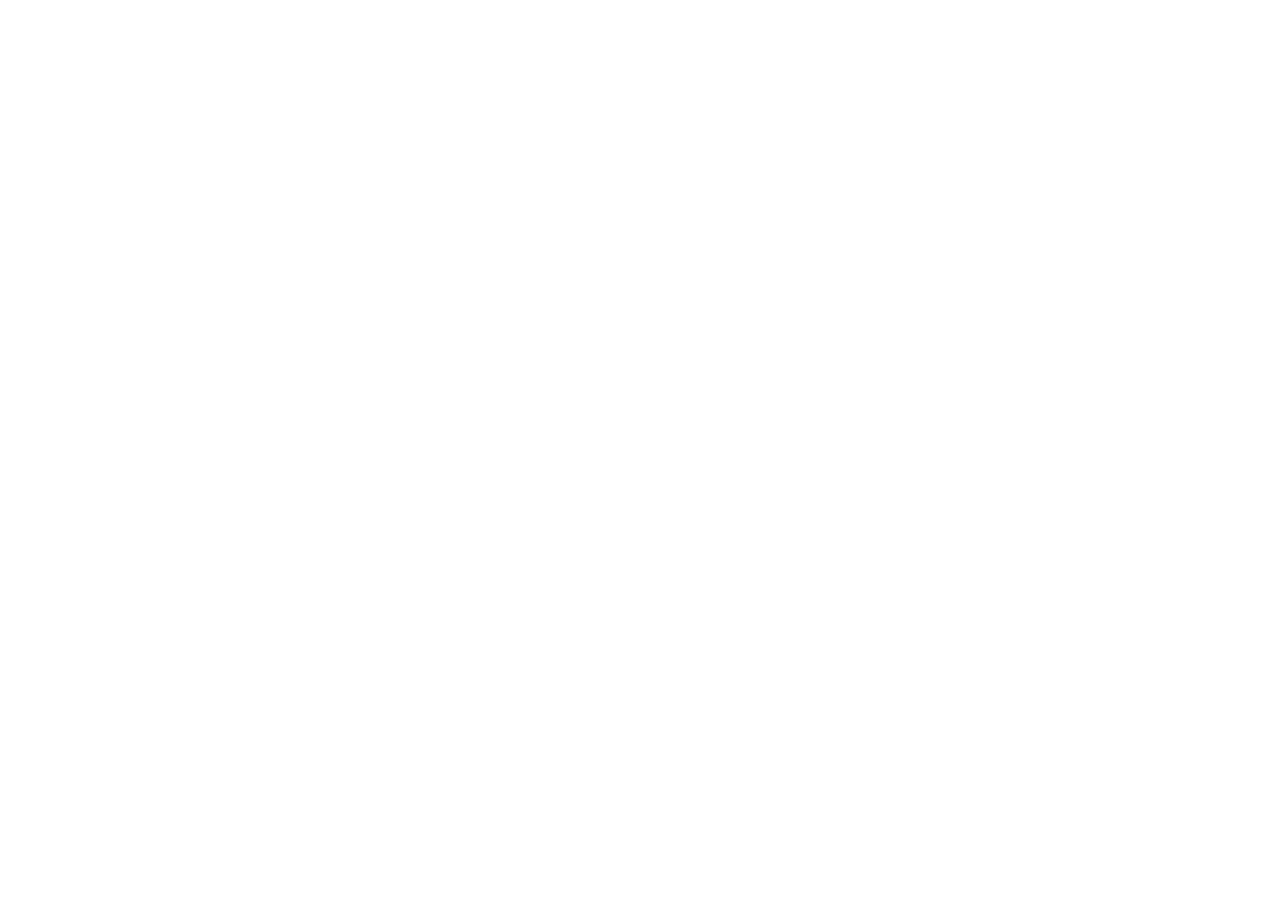
==== index.html @ 555bf5d5 "all files made" ====
<!DOCTYPE html>
<html lang="en">

    <head>
        <meta charset="UTF-8">
        <meta http-equiv="X-UA-Compatible" content="IE=edge">
        <meta name="viewport" content="width=device-width, initial-scale=1.0">
        <title>Tech2etc Ecommerce Tutorial</title>
        <link rel="stylesheet" href="https://pro.fontawesome.com/releases/v5.10.0/css/all.css" />

        <link rel="stylesheet" href="style.css">
    </head>

    <body>


        <script src="script.js"></script>
    </body>

</html>
---- style.css ----
@import url("https://fonts.googleapis.com/css2?family=Spartan:wght@100;200;300;400;500;600;700;800;900&display=swap");
* {
  margin: 0;
  padding: 0;
  box-sizing: border-box;
  font-family: "Spartan", sans-serif;
}

html {
  scroll-behavior: smooth;
}

/* Global Styles */

h1 {
  font-size: 50px;
  line-height: 64px;
  color: #222;
}

h2 {
  font-size: 46px;
  line-height: 54px;
  color: #222;
}

h4 {
  font-size: 20px;
  color: #222;
}

h6 {
  font-weight: 700;
  font-size: 12px;
}

p {
  font-size: 16px;
  color: #465b52;
  margin: 15px 0 20px 0;
}

.section-p1 {
  padding: 40px 80px;
}

.section-m1 {
  margin: 40px 0;
}

body {
  width: 100%;
}
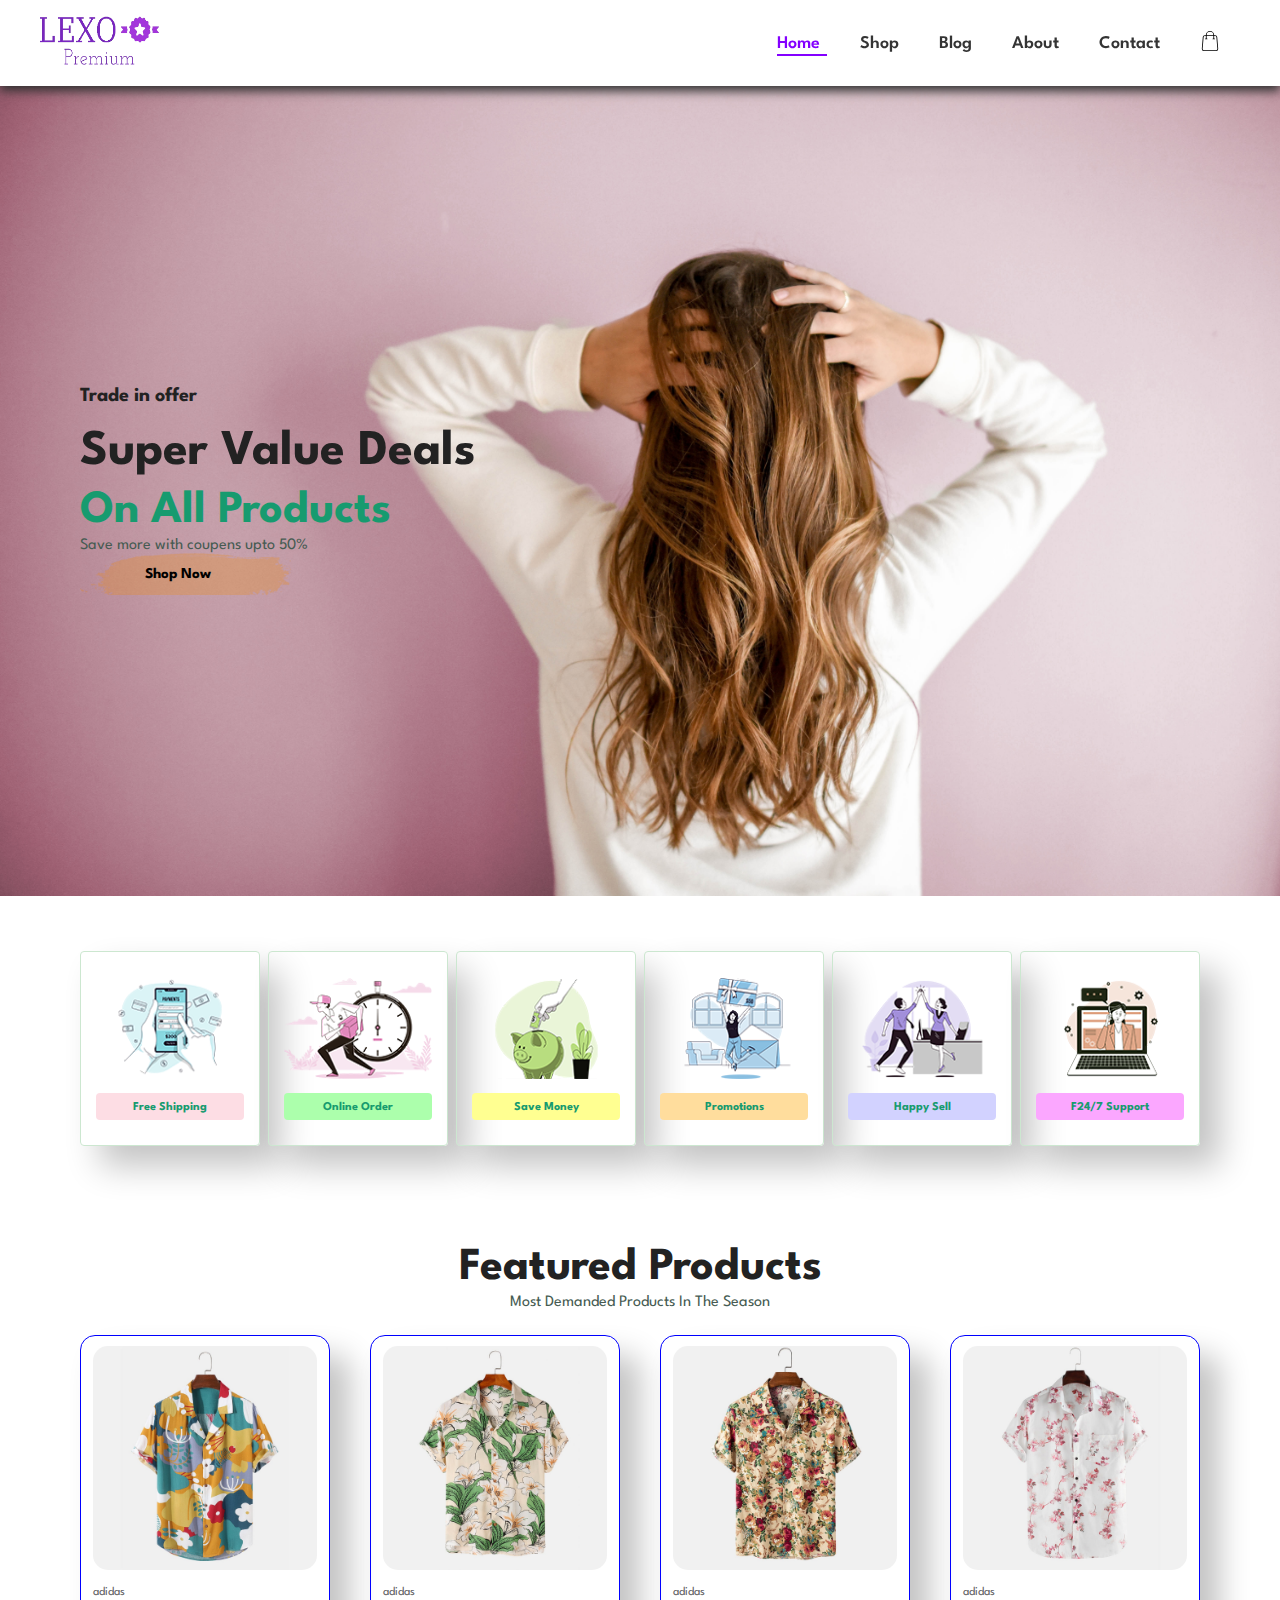
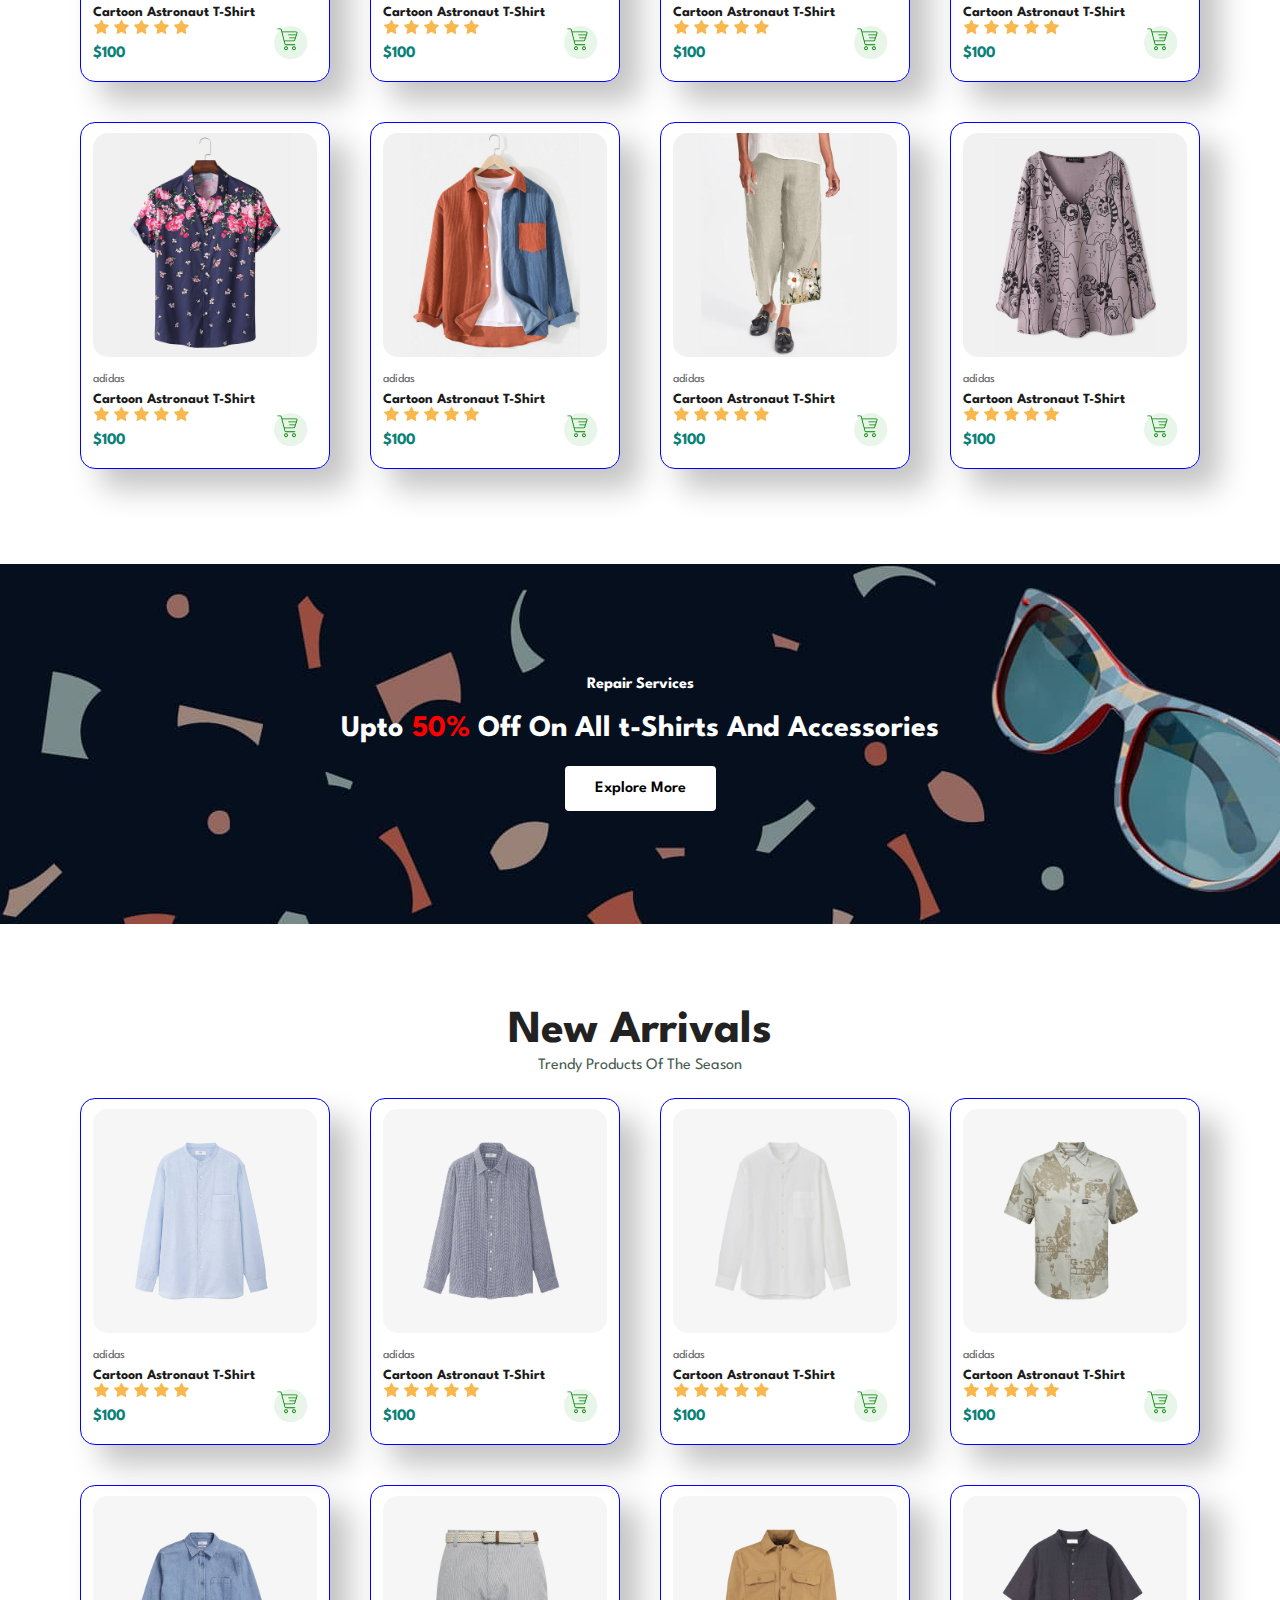
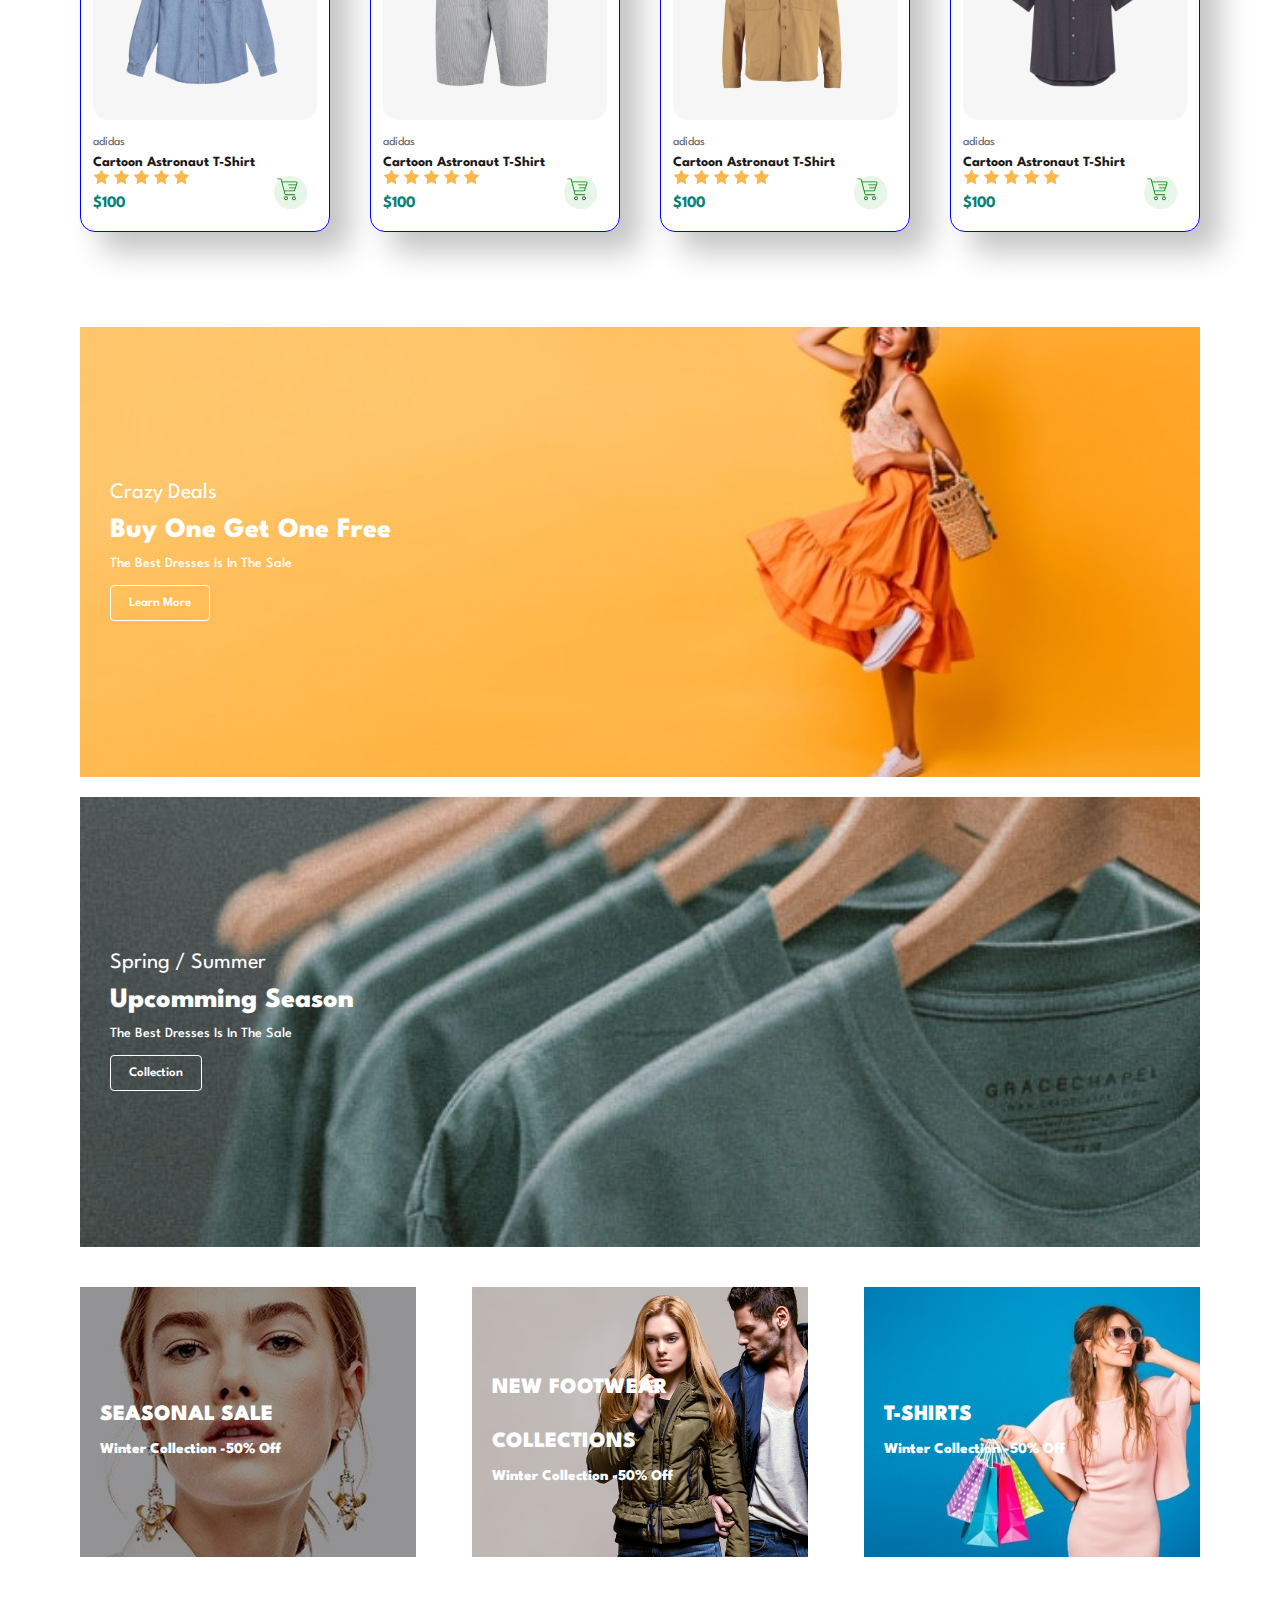
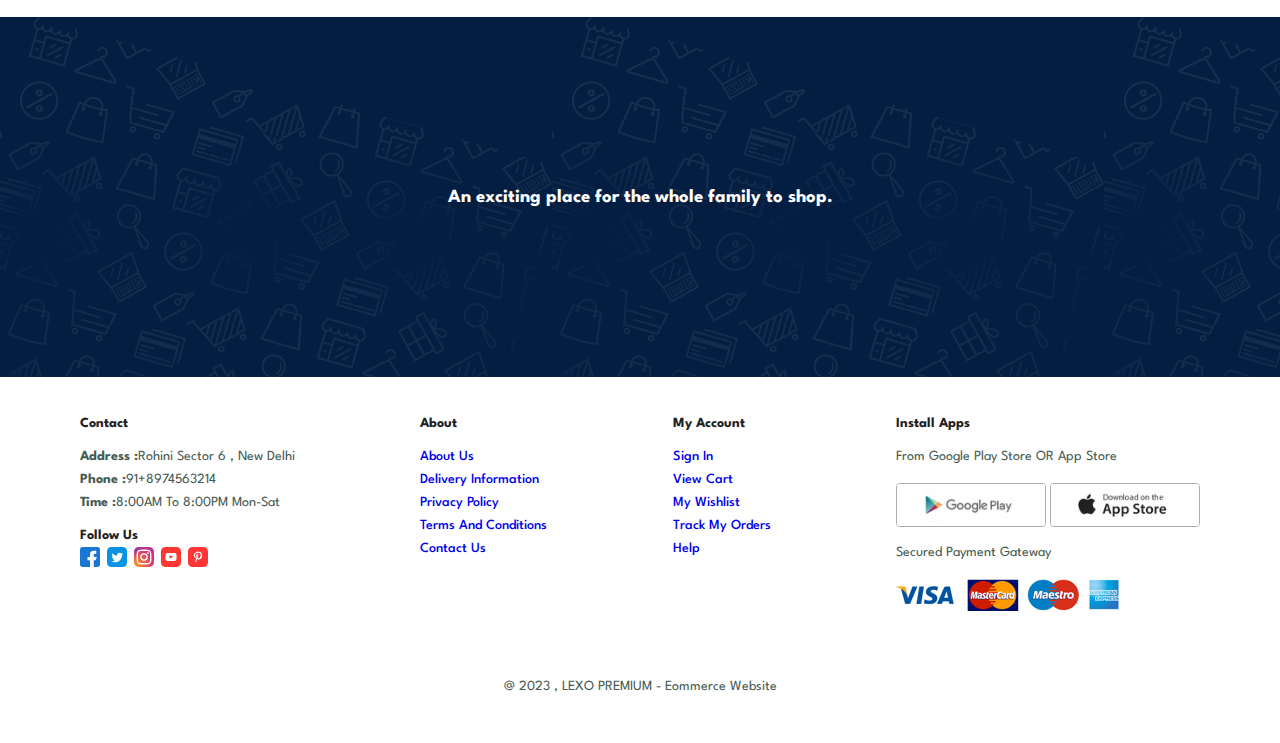
==== commit a41e9be5: "shop page" ====
--- a/index.html
+++ b/index.html
@@ -1,20 +1,443 @@
 <!DOCTYPE html>
 <html lang="en">
 
-    <head>
-        <meta charset="UTF-8">
-        <meta http-equiv="X-UA-Compatible" content="IE=edge">
-        <meta name="viewport" content="width=device-width, initial-scale=1.0">
-        <title>Tech2etc Ecommerce Tutorial</title>
-        <link rel="stylesheet" href="https://pro.fontawesome.com/releases/v5.10.0/css/all.css" />
-
-        <link rel="stylesheet" href="style.css">
-    </head>
-
-    <body>
-
-
-        <script src="script.js"></script>
-    </body>
+<head>
+    <meta charset="UTF-8">
+    
+    <meta name="viewport" content="width=device-width, initial-scale=1.0">
+    <title>Ayush Ecommerce Website</title>
+    <link rel="stylesheet" href="style.css">
+    <link rel="stylesheet" href="responsive.css" class="">
+</head>
+
+<body>
+    <section id="header">
+        <a href="#"><img width="120px" height="50px" src="img/logo.png" alt="logo" class="logo"></a>
+        <div>
+            <ul id="navbar">
+                <li><a class="active" href="index.html">Home</a></li>
+                <li><a href="shop.html">Shop</a></li>
+                <li><a href="blog.html">Blog</a></li>
+                <li><a href="about.html">About</a></li>
+                <li><a href="contact.html">Contact</a></li>
+                <li><a href="cart.html"> <img src="svg/shopping_bag.svg" alt="" id="lg-bag"></a></li>
+                <img src="svg/ham-close.svg" alt="" id="ham-close" > 
+            </ul>
+        </div>
+        <div id="mobile">
+            <a href="cart.html"> <img src="svg/shopping_bag.svg" alt="" id=""></a>
+            <img src="svg/hamburgur.svg" alt="" id="hamburgur">
+        </div>
+    </section>
+
+    <section id="hero">
+        <h4>Trade in offer </h4>
+        <h1>Super Value Deals</h1>
+        <h2>On All Products</h2>
+        <p>Save more with coupens upto 50%</p>
+        <button>Shop Now</button>
+    </section>
+
+    <section id="feature" class="section-p1">
+        <div class="fe-box">
+            <img src="img/features/f1.png" alt="" class="">
+            <h6>Free Shipping</h6>
+        </div>
+        <div class="fe-box">
+            <img src="img/features/f2.png" alt="" class="">
+            <h6>Online Order</h6>
+        </div>
+        <div class="fe-box">
+            <img src="img/features/f3.png" alt="" class="">
+            <h6>Save Money</h6>
+        </div>
+        <div class="fe-box">
+            <img src="img/features/f4.png" alt="" class="">
+            <h6>Promotions</h6>
+        </div>
+        <div class="fe-box">
+            <img src="img/features/f5.png" alt="" class="">
+            <h6>Happy Sell</h6>
+        </div>
+        <div class="fe-box">
+            <img src="img/features/f6.png" alt="" class="">
+            <h6>F24/7 Support</h6>
+        </div>
+    </section>
+
+    <section id="product1" class="section-p1">
+        <h2>Featured Products</h2>
+        <p>Most Demanded Products In The Season</p>
+        <div class="pro-container">
+            <div class="pro">
+                <img src="img/products/f1.jpg" alt="" class="">
+                <div class="des">
+                    <span>adidas</span>
+                    <h5>Cartoon Astronaut T-Shirt</h5>
+                    <div class="star">
+                        <img src="svg/star.svg" alt="" class="">
+                        <img src="svg/star.svg" alt="" class="">
+                        <img src="svg/star.svg" alt="" class="">
+                        <img src="svg/star.svg" alt="" class="">
+                        <img src="svg/star.svg" alt="" class="">
+                    </div>
+                    <h4>$100</h4>
+                </div>
+                <a href="#" class=""><img src="svg/cart.svg" alt="" class="cart"></a>
+            </div>
+
+            <div class="pro">
+                <img src="img/products/f2.jpg" alt="" class="">
+                <div class="des">
+                    <span>adidas</span>
+                    <h5>Cartoon Astronaut T-Shirt</h5>
+                    <div class="star">
+                        <img src="svg/star.svg" alt="" class="">
+                        <img src="svg/star.svg" alt="" class="">
+                        <img src="svg/star.svg" alt="" class="">
+                        <img src="svg/star.svg" alt="" class="">
+                        <img src="svg/star.svg" alt="" class="">
+                    </div>
+                    <h4>$100</h4>
+                </div>
+                <a href="#" class=""><img src="svg/cart.svg" alt="" class="cart"></a>
+            </div>
+            <div class="pro">
+                <img src="img/products/f3.jpg" alt="" class="">
+                <div class="des">
+                    <span>adidas</span>
+                    <h5>Cartoon Astronaut T-Shirt</h5>
+                    <div class="star">
+                        <img src="svg/star.svg" alt="" class="">
+                        <img src="svg/star.svg" alt="" class="">
+                        <img src="svg/star.svg" alt="" class="">
+                        <img src="svg/star.svg" alt="" class="">
+                        <img src="svg/star.svg" alt="" class="">
+                    </div>
+                    <h4>$100</h4>
+                </div>
+                <a href="#" class=""><img src="svg/cart.svg" alt="" class="cart"></a>
+            </div>
+            <div class="pro">
+                <img src="img/products/f4.jpg" alt="" class="">
+                <div class="des">
+                    <span>adidas</span>
+                    <h5>Cartoon Astronaut T-Shirt</h5>
+                    <div class="star">
+                        <img src="svg/star.svg" alt="" class="">
+                        <img src="svg/star.svg" alt="" class="">
+                        <img src="svg/star.svg" alt="" class="">
+                        <img src="svg/star.svg" alt="" class="">
+                        <img src="svg/star.svg" alt="" class="">
+                    </div>
+                    <h4>$100</h4>
+                </div>
+                <a href="#" class=""><img src="svg/cart.svg" alt="" class="cart"></a>
+            </div>
+            <div class="pro">
+                <img src="img/products/f5.jpg" alt="" class="">
+                <div class="des">
+                    <span>adidas</span>
+                    <h5>Cartoon Astronaut T-Shirt</h5>
+                    <div class="star">
+                        <img src="svg/star.svg" alt="" class="">
+                        <img src="svg/star.svg" alt="" class="">
+                        <img src="svg/star.svg" alt="" class="">
+                        <img src="svg/star.svg" alt="" class="">
+                        <img src="svg/star.svg" alt="" class="">
+                    </div>
+                    <h4>$100</h4>
+                </div>
+                <a href="#" class=""><img src="svg/cart.svg" alt="" class="cart"></a>
+            </div>
+            <div class="pro">
+                <img src="img/products/f6.jpg" alt="" class="">
+                <div class="des">
+                    <span>adidas</span>
+                    <h5>Cartoon Astronaut T-Shirt</h5>
+                    <div class="star">
+                        <img src="svg/star.svg" alt="" class="">
+                        <img src="svg/star.svg" alt="" class="">
+                        <img src="svg/star.svg" alt="" class="">
+                        <img src="svg/star.svg" alt="" class="">
+                        <img src="svg/star.svg" alt="" class="">
+                    </div>
+                    <h4>$100</h4>
+                </div>
+                <a href="#" class=""><img src="svg/cart.svg" alt="" class="cart"></a>
+            </div>
+            <div class="pro">
+                <img src="img/products/f7.jpg" alt="" class="">
+                <div class="des">
+                    <span>adidas</span>
+                    <h5>Cartoon Astronaut T-Shirt</h5>
+                    <div class="star">
+                        <img src="svg/star.svg" alt="" class="">
+                        <img src="svg/star.svg" alt="" class="">
+                        <img src="svg/star.svg" alt="" class="">
+                        <img src="svg/star.svg" alt="" class="">
+                        <img src="svg/star.svg" alt="" class="">
+                    </div>
+                    <h4>$100</h4>
+                </div>
+                <a href="#" class=""><img src="svg/cart.svg" alt="" class="cart"></a>
+            </div>
+            <div class="pro">
+                <img src="img/products/f8.jpg" alt="" class="">
+                <div class="des">
+                    <span>adidas</span>
+                    <h5>Cartoon Astronaut T-Shirt</h5>
+                    <div class="star">
+                        <img src="svg/star.svg" alt="" class="">
+                        <img src="svg/star.svg" alt="" class="">
+                        <img src="svg/star.svg" alt="" class="">
+                        <img src="svg/star.svg" alt="" class="">
+                        <img src="svg/star.svg" alt="" class="">
+                    </div>
+                    <h4>$100</h4>
+                </div>
+                <a href="#" class=""><img src="svg/cart.svg" alt="" class="cart"></a>
+            </div>
+
+        </div>
+    </section>
+
+    <section id="banner" class="section-m1">
+        <h4>Repair Services</h4>
+        <h2>Upto<span> 50%</span> Off On All t-Shirts And Accessories</h2>
+        <button class="normal">Explore More</button>
+    </section>
+
+    <section id="product1" class="section-p1">
+        <h2>New Arrivals</h2>
+        <p>Trendy Products Of The Season</p>
+        <div class="pro-container">
+            <div class="pro">
+                <img src="img/products/n1.jpg" alt="" class="">
+                <div class="des">
+                    <span>adidas</span>
+                    <h5>Cartoon Astronaut T-Shirt</h5>
+                    <div class="star">
+                        <img src="svg/star.svg" alt="" class="">
+                        <img src="svg/star.svg" alt="" class="">
+                        <img src="svg/star.svg" alt="" class="">
+                        <img src="svg/star.svg" alt="" class="">
+                        <img src="svg/star.svg" alt="" class="">
+                    </div>
+                    <h4>$100</h4>
+                </div>
+                <a href="#" class=""><img src="svg/cart.svg" alt="" class="cart"></a>
+            </div>
+
+            <div class="pro">
+                <img src="img/products/n2.jpg" alt="" class="">
+                <div class="des">
+                    <span>adidas</span>
+                    <h5>Cartoon Astronaut T-Shirt</h5>
+                    <div class="star">
+                        <img src="svg/star.svg" alt="" class="">
+                        <img src="svg/star.svg" alt="" class="">
+                        <img src="svg/star.svg" alt="" class="">
+                        <img src="svg/star.svg" alt="" class="">
+                        <img src="svg/star.svg" alt="" class="">
+                    </div>
+                    <h4>$100</h4>
+                </div>
+                <a href="#" class=""><img src="svg/cart.svg" alt="" class="cart"></a>
+            </div>
+            <div class="pro">
+                <img src="img/products/n3.jpg" alt="" class="">
+                <div class="des">
+                    <span>adidas</span>
+                    <h5>Cartoon Astronaut T-Shirt</h5>
+                    <div class="star">
+                        <img src="svg/star.svg" alt="" class="">
+                        <img src="svg/star.svg" alt="" class="">
+                        <img src="svg/star.svg" alt="" class="">
+                        <img src="svg/star.svg" alt="" class="">
+                        <img src="svg/star.svg" alt="" class="">
+                    </div>
+                    <h4>$100</h4>
+                </div>
+                <a href="#" class=""><img src="svg/cart.svg" alt="" class="cart"></a>
+            </div>
+            <div class="pro">
+                <img src="img/products/n4.jpg" alt="" class="">
+                <div class="des">
+                    <span>adidas</span>
+                    <h5>Cartoon Astronaut T-Shirt</h5>
+                    <div class="star">
+                        <img src="svg/star.svg" alt="" class="">
+                        <img src="svg/star.svg" alt="" class="">
+                        <img src="svg/star.svg" alt="" class="">
+                        <img src="svg/star.svg" alt="" class="">
+                        <img src="svg/star.svg" alt="" class="">
+                    </div>
+                    <h4>$100</h4>
+                </div>
+                <a href="#" class=""><img src="svg/cart.svg" alt="" class="cart"></a>
+            </div>
+            <div class="pro">
+                <img src="img/products/n5.jpg" alt="" class="">
+                <div class="des">
+                    <span>adidas</span>
+                    <h5>Cartoon Astronaut T-Shirt</h5>
+                    <div class="star">
+                        <img src="svg/star.svg" alt="" class="">
+                        <img src="svg/star.svg" alt="" class="">
+                        <img src="svg/star.svg" alt="" class="">
+                        <img src="svg/star.svg" alt="" class="">
+                        <img src="svg/star.svg" alt="" class="">
+                    </div>
+                    <h4>$100</h4>
+                </div>
+                <a href="#" class=""><img src="svg/cart.svg" alt="" class="cart"></a>
+            </div>
+            <div class="pro">
+                <img src="img/products/n6.jpg" alt="" class="">
+                <div class="des">
+                    <span>adidas</span>
+                    <h5>Cartoon Astronaut T-Shirt</h5>
+                    <div class="star">
+                        <img src="svg/star.svg" alt="" class="">
+                        <img src="svg/star.svg" alt="" class="">
+                        <img src="svg/star.svg" alt="" class="">
+                        <img src="svg/star.svg" alt="" class="">
+                        <img src="svg/star.svg" alt="" class="">
+                    </div>
+                    <h4>$100</h4>
+                </div>
+                <a href="#" class=""><img src="svg/cart.svg" alt="" class="cart"></a>
+            </div>
+            <div class="pro">
+                <img src="img/products/n7.jpg" alt="" class="">
+                <div class="des">
+                    <span>adidas</span>
+                    <h5>Cartoon Astronaut T-Shirt</h5>
+                    <div class="star">
+                        <img src="svg/star.svg" alt="" class="">
+                        <img src="svg/star.svg" alt="" class="">
+                        <img src="svg/star.svg" alt="" class="">
+                        <img src="svg/star.svg" alt="" class="">
+                        <img src="svg/star.svg" alt="" class="">
+                    </div>
+                    <h4>$100</h4>
+                </div>
+                <a href="#" class=""><img src="svg/cart.svg" alt="" class="cart"></a>
+            </div>
+            <div class="pro">
+                <img src="img/products/n8.jpg" alt="" class="">
+                <div class="des">
+                    <span>adidas</span>
+                    <h5>Cartoon Astronaut T-Shirt</h5>
+                    <div class="star">
+                        <img src="svg/star.svg" alt="" class="">
+                        <img src="svg/star.svg" alt="" class="">
+                        <img src="svg/star.svg" alt="" class="">
+                        <img src="svg/star.svg" alt="" class="">
+                        <img src="svg/star.svg" alt="" class="">
+                    </div>
+                    <h4>$100</h4>
+                </div>
+                <a href="#" class=""><img src="svg/cart.svg" alt="" class="cart"></a>
+            </div>
+
+        </div>
+    </section>
+
+    <section id="sm-banner" class="section-p1">
+        <div class="banner-box">
+            <h4>Crazy Deals</h4>
+            <h2>Buy One Get One Free</h2>
+            <span>The Best Dresses Is In The Sale</span>
+            <button class="white">Learn More</button>
+        </div>
+        <div class="banner-box banner-box2">
+            <h4>Spring / Summer</h4>
+            <h2>Upcomming Season</h2>
+            <span>The Best Dresses Is In The Sale</span>
+            <button class="white">Collection</button>
+        </div>
+    </section>
+
+    <section id="banner3">
+        <div class="banner-box">
+            <h2>SEASONAL SALE</h2>
+            <h3>Winter Collection -50% Off</h3>
+
+        </div>
+        <div class="banner-box banner-box2">
+            <h2>NEW FOOTWEAR COLLECTIONS</h2>
+            <h3>Winter Collection -50% Off</h3>
+
+        </div>
+        <div class="banner-box banner-box3">
+            <h2>T-SHIRTS</h2>
+            <h3>Winter Collection -50% Off</h3>
+
+        </div>
+    </section>
+
+    <section id="footbanner">
+        <h3>An exciting place for the whole family to shop.</h3>
+    </section>
+
+    <footer class="section-p1">
+        <div class="col">
+            <!-- <img src="img/logo.png" alt="" class=""> -->
+            <h4>Contact</h4>
+            <P><strong>Address :</strong>Rohini Sector 6 , New Delhi </P>
+            <p><strong>Phone :</strong>91+8974563214</p>
+            <p><strong>Time :</strong>8:00AM To 8:00PM Mon-Sat</p>
+            <div class="follow">
+                <h4>Follow Us</h4>
+                <div class="icon">
+                    <a href="#" class=""><img src="svg/facebook.svg" alt="" class=""></a>
+                    <a href="" class=""><img src="svg/twitter.svg" alt="" class=""></a>
+                    <a href="" class=""><img src="svg/instagram.svg" alt="" class=""></a>
+                    <a href="" class=""><img src="svg/youtube.svg" alt="" class=""></a>
+                    <a href="" class=""><img src="svg/pintrest.svg" alt="" class=""></a>
+                </div>
+            </div>
+        </div>
+
+        <div class="col">
+            <h4>About</h4>
+            <a href="#" class="">About Us</a>
+            <a href="#" class="">Delivery Information</a>
+            <a href="#" class="">Privacy Policy</a>
+            <a href="#" class="">Terms And Conditions</a>
+            <a href="#" class="">Contact Us</a>
+        </div>
+
+        <div class="col">
+            <h4>My Account</h4>
+            <a href="#" class="">Sign In</a>
+            <a href="#" class="">View Cart</a>
+            <a href="#" class="">My Wishlist</a>
+            <a href="#" class="">Track My Orders</a>
+            <a href="#" class="">Help</a>
+        </div>
+
+        <div class="col install">
+            <h4>Install Apps</h4>
+            <p>From Google Play Store OR App Store</p>
+            <div class="row">
+                <img src="img/pay/play.jpg" alt="" class="">
+                <img src="img/pay/app.jpg" alt="" class="">
+            </div>
+            <div class="">
+                <p>Secured Payment Gateway</p>
+                <img src="img/pay/pay.png" alt="" class="">
+            </div>
+        </div>
+
+        <div class="copyright">
+            <p>@ 2023 , LEXO PREMIUM - Eommerce Website</p>
+        </div>
+        
+    </footer>
+    <script type="module" src="script.js"></script>
+</body>
 
 </html>--- a/style.css
+++ b/style.css
@@ -1,11 +1,13 @@
 @import url("https://fonts.googleapis.com/css2?family=Spartan:wght@100;200;300;400;500;600;700;800;900&display=swap");
+
 * {
   margin: 0;
   padding: 0;
   box-sizing: border-box;
+  
   font-family: "Spartan", sans-serif;
 }
-
+ 
 html {
   scroll-behavior: smooth;
 }
@@ -37,7 +39,7 @@
 p {
   font-size: 16px;
   color: #465b52;
-  margin: 15px 0 20px 0;
+  
 }
 
 .section-p1 {
@@ -47,7 +49,489 @@
 .section-m1 {
   margin: 40px 0;
 }
-
+button.normal{
+  font-size: 16px;
+  font-weight: 600;
+  padding:15px 30px;
+  color:#000;
+  background-color: #fff;
+  border-radius: 4px;
+    cursor: pointer;
+    border:none;
+    outline:none;
+    transition: 0.2 ease;
+}
+button.white{
+  font-size: 13px;
+  font-weight: 600;
+  padding:11px 18px;
+  color:#fff;
+  background-color: transparent;
+  border-radius: 4px;
+    cursor: pointer;
+    border:1px solid white;
+    outline:none;
+    transition: 0.2 ease;
+}
 body {
   width: 100%;
-}
+  
+}
+#mobile{
+  display:none;
+  align-items: center;
+ 
+}
+/*header start*/
+#header {
+  display: flex;
+  justify-content: space-between;
+  align-items: center;
+  padding: 16px 40px;
+  background-color: rgb(255, 255, 255);
+  box-shadow: 0px 5px 10px rgb(49, 49, 49);
+
+
+  position: sticky;
+  top: 0;
+  width: 100%;
+  z-index: 1000;
+}
+
+#navbar li {
+  list-style: none;
+  padding: 0 20px;
+  position: relative;
+
+}
+#navbar #ham-close{
+  display:none;
+}
+
+#navbar {
+  display: flex;
+  justify-content: space-between;
+  align-items: center;
+
+}
+
+#navbar li a {
+  text-decoration: none;
+  font-size: 18px;
+  font-weight: 600;
+  color: #343434;
+}
+
+#navbar li a:hover,
+#navbar li a.active {
+  color: rgb(132, 0, 255);
+  transition: 0.3s ease;
+}
+
+#navbar li a.active::after,
+#navbar li a:hover::after {
+  content: "";
+  width: 60%;
+  height: 2px;
+  background-color: rgb(132, 0, 255);
+  position: absolute;
+  bottom: -4px;
+  left: 20px;
+}
+
+#hero {
+  background-image: url("img/yo.jpg");
+  background-repeat: no-repeat;
+  height: 90vh;
+  width: 100%;
+  background-position: top 20% right 0%;
+  background-size: cover;
+  padding: 40px 80px;
+  display: flex;
+  flex-direction: column;
+  align-items: flex-start;
+  justify-content: center;
+}
+
+#hero h4 {
+  padding-bottom: 15px;
+}
+
+#hero h2 {
+  color: rgb(23, 155, 111);
+}
+
+#hero button {
+  background-image: url("img/button.png");
+  background-color: transparent;
+  color: rgb(23, 155, 111)rgb(23, 155, 111);
+  border: 0;
+  padding: 14px 80px 14px 65px;
+  background-repeat: no-repeat;
+  cursor: pointer;
+  font-weight: 700;
+  font-size: 15px;
+}
+
+#feature {
+  display: flex;
+  align-items: center;
+  justify-content: space-between;
+  flex-wrap: wrap;
+}
+
+#feature .fe-box {
+  width: 180px;
+  text-align: center;
+  padding: 25px 15px;
+  box-shadow: 20px 20px 34px rgba(0, 0, 0, 0.238);
+  border: 1px solid #cce7d0;
+  border-radius: 4px;
+  margin: 15px 0;
+}
+
+#feature .fe-box:hover {
+  box-shadow: 20px 20px 24px rgba(0, 0, 0, 0.395);
+}
+
+#feature .fe-box h6 {
+  padding: 9px 8px 6px 8px;
+  line-height: 1;
+  border-radius: 4px;
+  color: rgb(23, 155, 111);
+  background-color: #fddde4;
+}
+
+#feature .fe-box img {
+  width: 100%;
+  margin-bottom: 10px;
+}
+
+#feature .fe-box:nth-child(2) h6 {
+  background-color: rgb(172, 255, 172);
+}
+
+#feature .fe-box:nth-child(3) h6 {
+  background-color: rgb(255, 255, 145);
+}
+
+#feature .fe-box:nth-child(4) h6 {
+  background-color: rgb(255, 221, 157);
+}
+
+#feature .fe-box:nth-child(5) h6 {
+  background-color: rgb(210, 210, 255);
+}
+
+#feature .fe-box:nth-child(6) h6 {
+  background-color: rgb(251, 167, 255);
+}
+
+#product1 {
+  text-align: center;
+}
+#product1 .pro-container{
+  display: flex;
+  justify-content: space-between;
+  flex-wrap: wrap;
+  gap:10px;
+  margin-top:10px;
+}
+
+#product1 .pro {
+  width: 20%;
+  min-width: 250px;
+  padding: 10px 12px;
+  border-radius: 15px;
+  cursor: pointer;
+  border: 1px solid blue;
+  box-shadow: 20px 20px 30px rgba(0, 0, 0, 0.235);
+  margin:15px 0;
+  transition: .2s ease;
+  position:relative;
+}
+
+#product1 .pro:hover {
+  box-shadow: 20px 20px 30px rgba(0, 0, 0, 0.458);
+  transform: scale(1.01);
+}
+#product1 .pro>img {
+  width: 100%;
+  border-radius: 15px;
+}
+#product1 .pro .des{
+  text-align: start;
+  padding:10px 0;
+}
+#product1 .pro .des span{
+  font-size: 12px;
+  color: #606063
+}
+#product1 .pro .des h5{
+  font-size: 14px;
+  padding-top:7px;
+  color:#1a1a1a;
+}
+#product1 .pro .des h4{
+  padding-top:7px;
+  font-weight:700;
+  font-size:16px;
+  color:#088178;
+}
+#product1 .pro .cart{
+  color:green;
+  position:absolute;
+  bottom:5px;
+  right:0px;
+}
+
+
+
+
+
+
+#banner{
+  display:flex;
+  flex-direction:column;
+  justify-content: center;
+  align-items: center;
+  text-align: center;
+  background-image: url("img/banner/b2.jpg");
+  width: 100%;
+  background-position: center;
+  background-size: cover;
+  height:40vh;
+}
+#banner h4{
+  color:white;
+  font-size: 16px;
+}
+#banner h2 span {
+  color:white;
+  color:red;
+}
+#banner h2{
+  color:white;
+  font-size: 30px;
+  padding:10px 0;
+}
+#banner button:hover{
+  background-color:#088178;
+  color: white;
+}
+#sm-banner{
+  display: flex;
+  justify-content: space-between;
+  flex-wrap: wrap;
+}
+#sm-banner .banner-box{
+  display:flex;
+  flex-direction:column;
+  justify-content: center;
+  align-items: flex-start;
+  padding: 30px;
+  background-image: url("img/banner/b17.jpg");
+  min-width: 580px;
+  background-position: center;
+  background-size: cover;
+  height:50vh;
+}
+#sm-banner .banner-box2{
+  background-image: url("img/banner/b10.jpg");
+}
+#sm-banner h4{
+  color:#fff;
+  font-size: 22px;
+  font-weight: 400;
+}
+#sm-banner h2{
+  color:#fff;
+  font-size: 28px;
+  font-weight: 800;
+}
+#sm-banner span{
+  color:#fff;
+  font-size: 14px;
+  font-weight: 500;
+  padding-bottom: 15px;
+}
+#sm-banner .banner-box:hover button{
+  background-color: #088178;
+  border:1px solid #088178;
+}
+#banner3{
+  display: flex;
+  justify-content: space-between;
+  flex-wrap:wrap;
+  padding: 0 80px;
+}
+#banner3 .banner-box{
+  display:flex;
+  flex-direction:column;
+  justify-content: center;
+  align-items: flex-start;
+  padding: 20px;
+  background-image: url("img/banner/b7.jpg");
+  min-width: 30%;
+  background-position: center;
+  background-size: cover;
+  height:30vh;
+  margin-bottom:20px;
+}
+#banner3 .banner-box2{
+  background-image: url("img/banner/b4.jpg");
+}
+#banner3 .banner-box3{
+  background-image: url("img/banner/b18.jpg");
+}
+#banner3 h2{
+  color:#fff;
+  font-size: 22px;
+  font-weight: 900;
+}
+#banner3 h3{
+  color:#fff;
+  font-size: 15px;
+  font-weight: 800;
+}
+#footbanner{
+  margin-top:40px;
+  background-image: url("img/banner/b14.png");
+  width:100%;
+  height:40vh;
+  background-color: #041e42;
+  display :flex;
+  align-items: center;
+  justify-content: center;
+}
+#footbanner h3{
+  color:white;
+  
+ 
+}
+footer{
+  display:flex;
+  justify-content: space-between;
+  flex-wrap: wrap;
+}
+footer .install .row img{
+  border:1px solid rgb(173, 173, 173);
+  width:150px;
+  border-radius: 4px;
+}
+footer .install  img{
+  margin:10px 0 15px 0;
+}
+footer .col{
+  display:flex;
+  flex-direction: column;
+  align-items: flex-start;
+  margin-bottom: 50px;
+}
+footer .col .follow{
+  margin:10px 0;
+}
+footer .col .follow .icon{
+  display:flex;
+  gap:7%;
+}
+footer .col .follow .icon a img:hover{
+  transform: scale(1.2);
+  
+}
+footer .col .follow h4{
+  padding-bottom: 5px;
+}
+footer h4{
+  font-size: 14px;
+  padding-bottom: 20px;
+}
+footer p{
+  font-size: 14px;
+  padding-bottom: 10px;
+}
+footer a{
+  font-size: 14px;
+  padding-bottom: 10px;
+  text-decoration: none;
+  font-weight: 500;
+  
+}
+footer a:hover{
+  color:#7e00fc;
+  transform: scale(1.01);
+
+}
+footer .copyright{
+  width:100%;
+  text-align: center;
+}
+
+
+
+
+
+/* shop page */
+#page-header{
+  background-image: url("img/banner/b1.jpg");
+  height:40vh;
+  width:100%;
+  background-size: cover;
+  display:flex;
+  justify-content: center;
+  text-align:center ;
+  flex-direction: column;
+  padding: 14px;
+  gap:10px;
+}
+#page-header h2,#page-header p{
+ color:white;
+}
+#pagination{
+  display: flex;
+  text-align: center;
+  align-items: center;
+  justify-content: center;
+  gap:1%
+}
+  #pagination a{
+    background-color: #088178;
+    text-decoration: none;
+    font-weight: 600;
+    padding: 15px 20px;
+    color: white;
+    border-radius: 5px;
+  }
+  #pagination a:hover{
+    transform: scale(1.06);
+  }
+  #prodetails{
+    display:flex;
+    margin-top: 50px;
+  }
+
+  #prodetails .single-pro-image{
+    width:40%;
+    margin-right: 50px;
+  }
+  #prodetails .small-img-group{
+    display:flex;
+    justify-content: space-between;
+    
+  }
+  #prodetails .small-img-col{
+    flex-basis: 24%;
+    cursor: pointer;
+  }
+  #prodetails .single-pro-details{
+     padding-top: 30px;
+     width: 50%;
+
+  }
+  #prodetails .single-pro-details h4{
+    padding: 40px 0 20px 0;
+  }
+  #prodetails .single-pro-details h2{
+    font-size: 26px;
+  }
+  --- a/responsive.css
+++ b/responsive.css
@@ -0,0 +1,199 @@
+/* @media screen and (max-width:710px){
+    body{
+        width:119%;
+    }
+}
+@media screen and (max-width:590px){
+    body{
+        width:124%;
+    }
+}
+@media screen and (max-width:565px){
+    body{
+        width:128%;
+    }
+}
+@media screen and (max-width:550px){
+    body{
+        width:128%;
+    }
+} */
+
+@media screen and (max-width:1322px) {
+    #sm-banner {
+        gap:20px;
+    }
+    #sm-banner .banner-box {
+
+        min-width: 100%;
+        
+    }
+    #banner3 .banner-box {
+        
+        width: 30%;
+        
+    }
+}
+
+@media screen and (max-width:1000px) {
+    #sm-banner .banner-box {
+
+        min-width: 100%;
+        
+    }
+    #banner3 .banner-box {
+        width: 28%;
+    }
+}
+@media screen and (max-width:800px) {
+    .section-p1 {
+        padding: 40px 40px;
+    }
+    
+    #hero {
+        background-image: url("img/bgg1.jpg");
+        height: 70vh;
+    }
+
+    #navbar {
+        display: flex;
+        flex-direction: column;
+        justify-content: flex-start;
+        align-items: flex-start;
+        position: fixed;
+        top: 0;
+        right: -300px;
+        height: 100vh;
+        width: 300px;
+        background-color: #e3e6f3;
+        padding: 80px 0 0 10px;
+        transition: 0.3s ease;
+    }
+
+    #navbar #ham-close {
+        display: flex;
+        position: absolute;
+        top: 25px;
+        left: 25px;
+    }
+    #navbar #lg-bag{
+        display:none;
+      }
+
+    #navbar.active {
+        right: 0px;
+    }
+
+    #navbar li {
+        margin-bottom: 25px;
+    }
+
+    #mobile {
+        display: flex;
+        align-items: center;
+        gap: 10px;
+    }
+
+    #feature {
+         
+        justify-content: center;
+         
+    }
+    #feature .fe-box {
+       
+        margin: 15px 15px;
+        
+      }
+      #product1 .pro-container{      
+        justify-content: center;       
+      }
+      #product1 .pro {
+        margin:15px ;
+      }
+      #banner{
+        height:20vh;
+      }
+      #sm-banner{
+        gap:20px;
+      
+      }
+      #sm-banner .banner-box{
+        min-width:100%;       
+        height:30vh;
+      
+      }
+      #banner3 {
+        
+        padding: 0 40px;
+    }
+    #banner3 .banner-box {
+        width: 28%;
+
+    }
+    #footbanner {
+        height: 30vh;
+       
+    }
+ 
+}
+
+
+
+
+
+@media screen and (max-width:477px) {
+    .section-p1 {
+        padding: 20px;
+    }
+    #header {
+        padding: 10px 30px;      
+    }
+    
+    #hero {    
+        height: 70vh;
+        padding:0 20px;
+    }
+    h2 {
+        font-size: 32px;
+       
+    }
+    h1 {
+        font-size: 35px;
+        
+    }
+    #feature {
+       justify-content: space-between;
+        }
+    #feature .fe-box {
+        width: 155px;
+        box-shadow: 5px 5px 8px rgba(0, 0, 0, 0.238);
+        margin: 0 0 15px 0;
+    }
+    #product1 .pro {
+        width: 100%;
+       
+    }
+    #banner{
+        height: 40vh;
+    }
+    #sm-banner .banner-box {
+       
+        height: 40vh;
+    }
+    #banner3 {
+        padding: 0 20px;
+    }
+    #banner3 .banner-box {
+        width: 100%;
+    }
+    #footbanner {
+        text-align: center;
+    }
+    #footbanner h3 {
+        padding:0 10px;
+    }
+    footer .copyright {
+        width: 100%;
+        text-align: start;
+    }
+}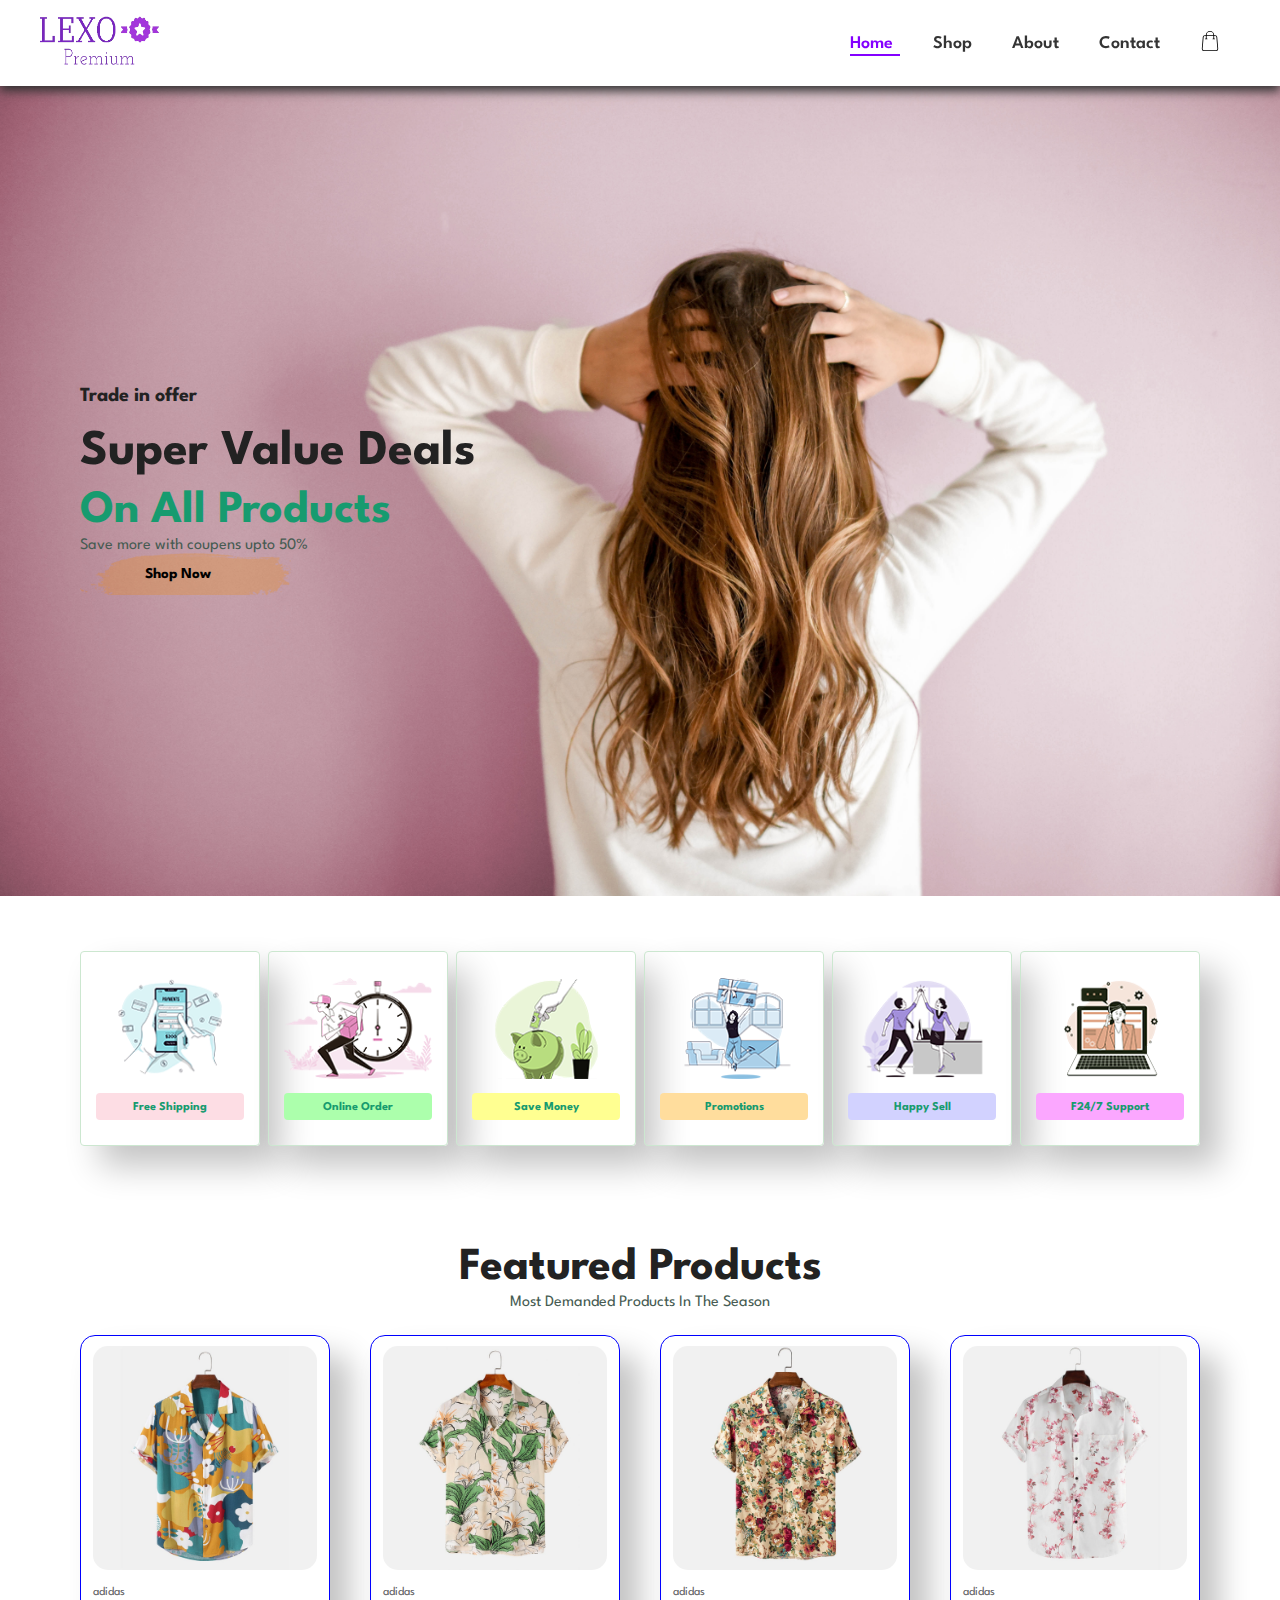
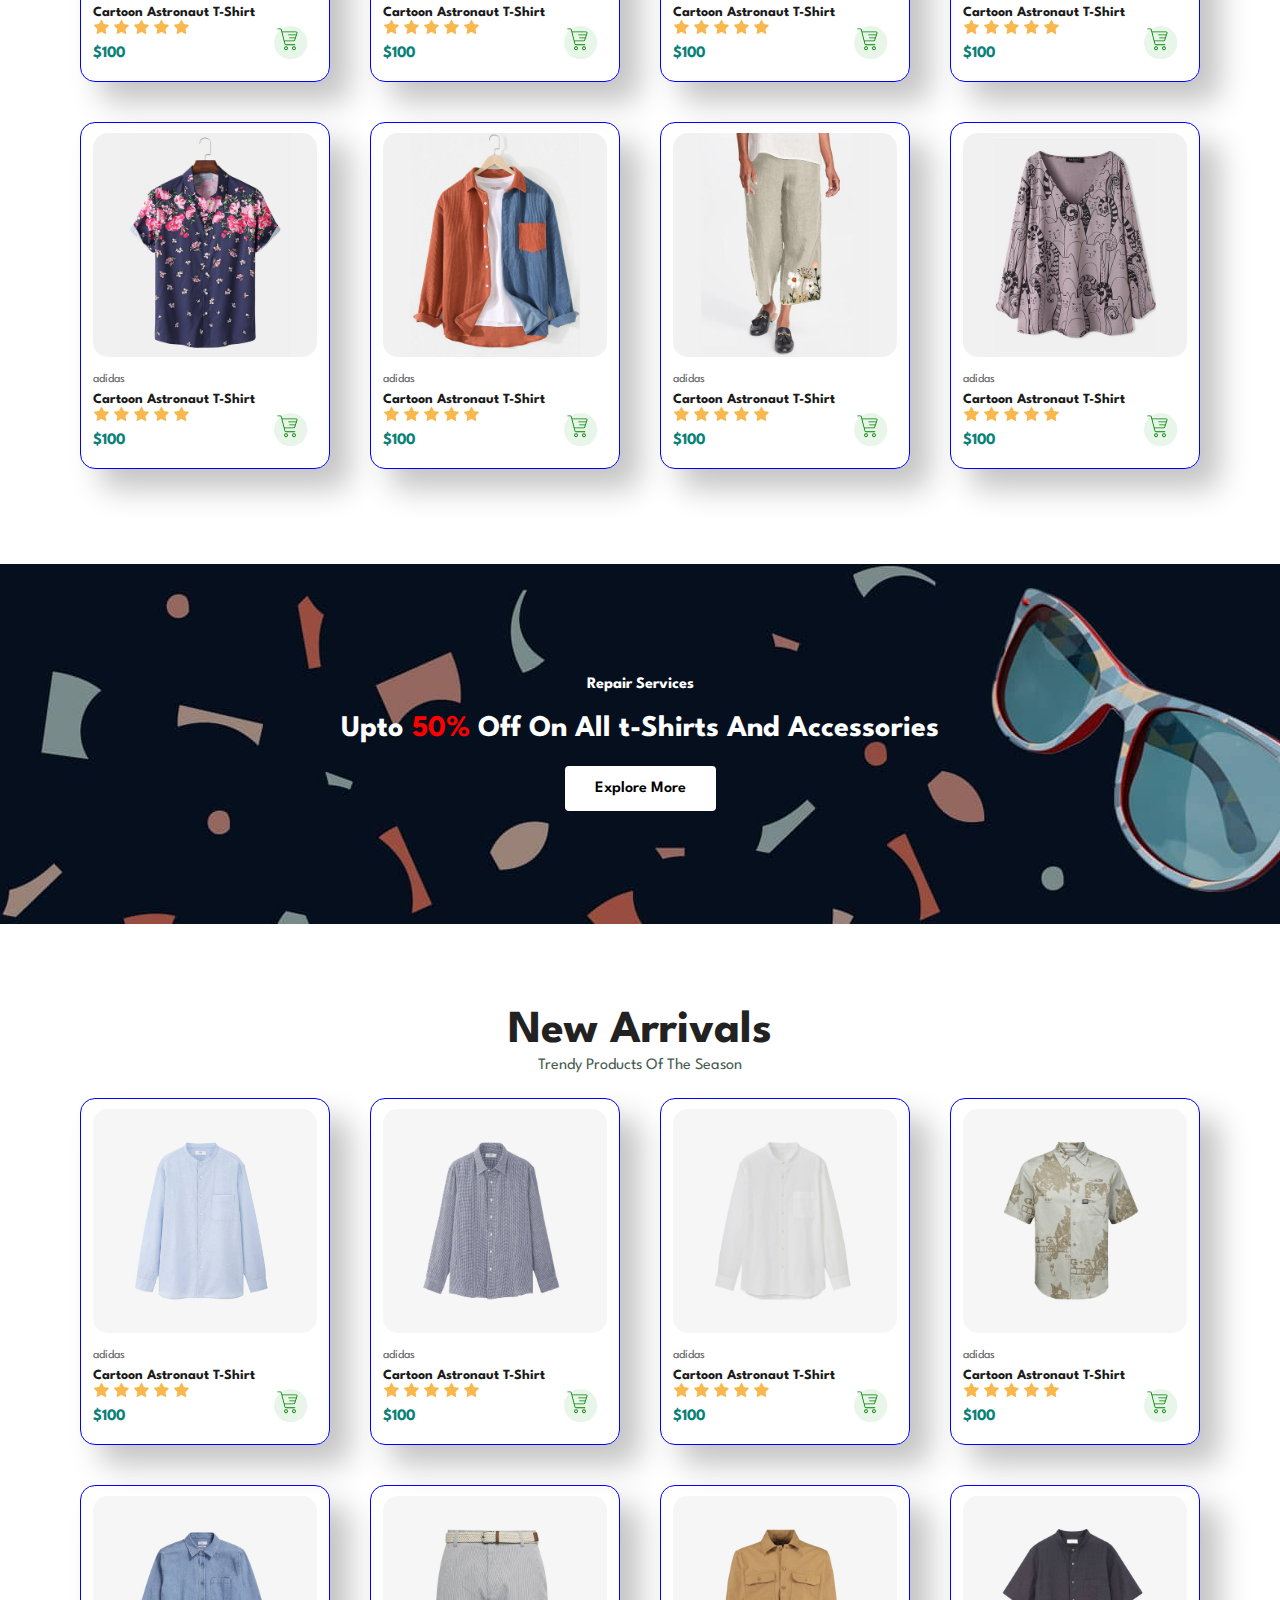
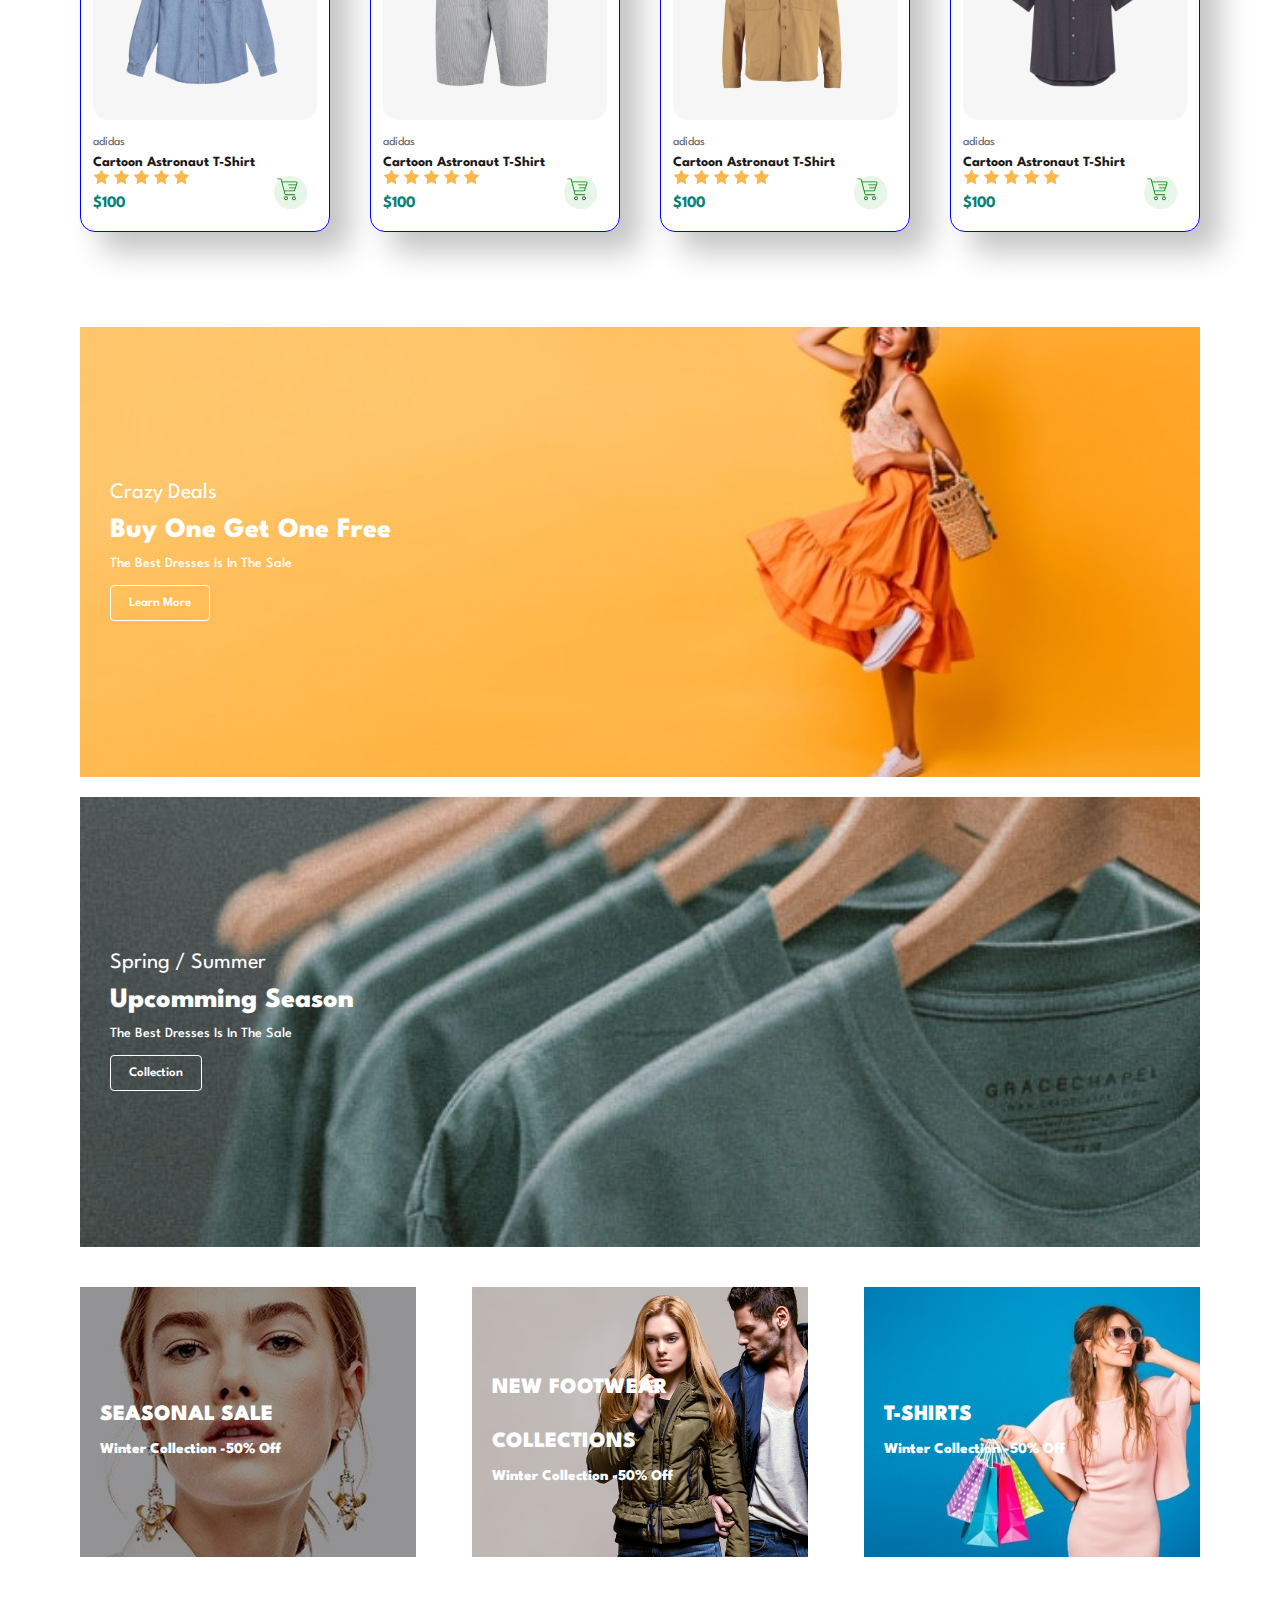
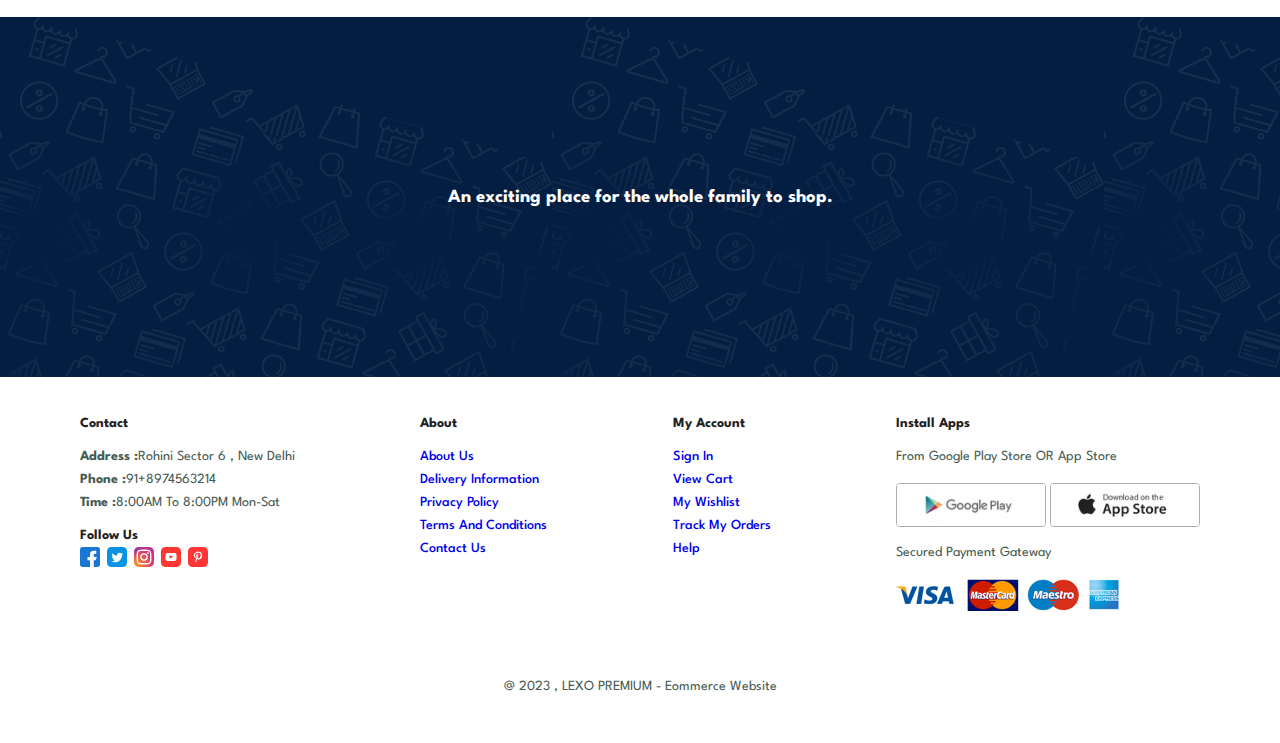
==== commit e90f4ff3: "final commit" ====
--- a/index.html
+++ b/index.html
@@ -17,7 +17,7 @@
             <ul id="navbar">
                 <li><a class="active" href="index.html">Home</a></li>
                 <li><a href="shop.html">Shop</a></li>
-                <li><a href="blog.html">Blog</a></li>
+                
                 <li><a href="about.html">About</a></li>
                 <li><a href="contact.html">Contact</a></li>
                 <li><a href="cart.html"> <img src="svg/shopping_bag.svg" alt="" id="lg-bag"></a></li>
--- a/style.css
+++ b/style.css
@@ -534,4 +534,226 @@
   #prodetails .single-pro-details h2{
     font-size: 26px;
   }
-  +  #prodetails .single-pro-details select{
+    display: block;
+    padding: 5px 10px;
+    margin-bottom: 10px;
+    border-radius: 4px;
+  }
+  #prodetails .single-pro-details input:focus{
+    outline:none;
+  }
+  #prodetails .single-pro-details input{
+    width:50px;
+    height: 47px;
+    padding-left: 10px;
+    margin-right: 10px;
+    font-size: 16px;
+  }
+  #prodetails .single-pro-details button{
+    background-color:#088178;
+    color: white;
+  }
+  #prodetails .single-pro-details span{
+    line-height: 25px;
+  }
+
+
+
+  /* about page */
+
+  #about-header{
+    background-image: url("img/about/banner.png");
+    height:40vh;
+    width:100%;
+    background-size: cover;
+    display:flex;
+    justify-content: center;
+    text-align:center ;
+    flex-direction: column;
+    padding: 14px;
+    gap:10px;
+  }
+  #about-header h2,#about-header p{
+    color:white;
+   }
+   #about-head{
+    display: flex;
+    align-items: center;
+    gap:2%;
+   }
+  
+   #about-head img{
+    width:50%;
+   }
+  #about-app{
+    text-align: center;
+     
+  }
+  #about-app .video{
+    width: 70%;
+    height: 80%;
+    margin: 30px auto 0 auto;
+  }
+  #about-app .video video{
+    width: 100%;
+    height: 100%;
+    border-radius: 20px;
+  }
+   
+/* contact page */
+#contact-details .map{
+  width: 55%;
+  height:400px;
+}
+#contact-details .map iframe{
+  width: 100%;
+  height:100%;
+}
+
+.details{
+  display:flex;
+  align-items: center;
+  justify-content: space-between;
+  margin-bottom: 10px;
+}
+.details li{
+  display:flex;
+  gap:3px;
+  margin-bottom: 15px;
+  
+}
+.details h3{
+  margin-top: 10px;
+  margin-bottom: 20px;
+}
+
+#form-details form{
+  width: 100%;
+  display: flex;
+  flex-direction: column;
+  align-items: flex-start;
+}
+#form-details form input{
+ width: 100%;
+ padding: 12px 15px;
+ outline: none;
+ margin-bottom: 20px;
+ border:1px solid rgb(228, 228, 228)
+}
+
+#form-details form textarea{
+ width: 100%;
+ padding: 12px 15px;
+ outline: none;
+ margin-bottom: 20px;
+ border:1px solid rgb(228, 228, 228)
+}
+#form-details form button {
+  background-color:#00d061;
+  color: white;
+}
+#form-details form button:hover{
+  scale:1.02;
+}
+
+/* cart */
+
+
+#cart{
+  overflow-x: auto;
+}
+#cart table{
+  width:100%;
+  border-collapse: collapse;
+  table-layout: fixed;
+  white-space: nowrap;
+}
+#cart table td:nth-child(1){
+  width: 100px;
+  text-align: center;
+}
+#cart table td:nth-child(2){
+  width: 150px;
+  text-align: center;
+}
+#cart table td:nth-child(3){
+  width: 250px;
+  text-align: center;
+}
+#cart table td:nth-child(4){
+  width: 150px;
+  text-align: center;
+}
+#cart table td:nth-child(5){
+  width: 150px;
+  text-align: center;
+}
+#cart table td:nth-child(6){
+  width: 150px;
+  text-align: center;
+}
+#cart table td:nth-child(5) input{
+  width: 70px;
+  padding: 10px 5px 10px 15px;
+}
+#cart table thead{
+  border: 1px solid rgb(205, 205, 205);
+  border-left:none ;
+  border-right:none ;
+}
+#cart table thead td{
+  font-weight: 700;
+  text-transform: uppercase;
+  font-style: 13px;
+  padding: 18px 0;
+}
+#cart table tbody tr td{
+  padding-top: 15px;
+}
+#cart table tbody td{
+  font-size: 13px;
+}
+
+#cart-add{
+  display: flex;
+  flex-wrap: wrap;
+  justify-content: space-between;
+}
+#coupon{
+  width: 50%;
+  margin-bottom: 30px;
+}
+#coupon h3,#subtotal h3{
+  margin-bottom: 15px;
+}
+#coupon input{
+  padding: 10px 20px;
+  outline: none;
+  width: 60%;
+  margin-right: 10px;
+  border: 1px solid rgb(180, 180, 180);
+}
+#coupon button , #subtotal button{
+  background-color: #00d061;
+  color:white;
+  padding:12px 20px;
+}
+#subtotal{
+  width: 50%;
+    margin-bottom: 30px;
+    border: 1px solid rgb(175, 174, 174);
+    padding: 30px;
+}
+#subtotal table{
+  border-collapse: collapse;
+  width: 100%;
+  margin-bottom: 20px;
+
+}
+#subtotal table td{
+  width: 50%;
+  border: 1px solid rgb(175, 174, 174);
+  padding: 10px;
+  font-size: 13px;
+}--- a/responsive.css
+++ b/responsive.css
@@ -196,4 +196,71 @@
         width: 100%;
         text-align: start;
     }
+
+
+/* shop page */
+    /* single product */
+    #prodetails{
+        flex-direction: column;
+        
+    }
+    #prodetails .single-pro-image {
+        width: 100%;
+        
+    }
+    #prodetails .single-pro-details {
+         
+        width: 100%;
+    }
+
+
+    /* about page */
+    #about-head {
+        display: flex;
+        flex-direction: column;
+        gap: 2%;
+    }
+    #about-head img {
+        width: 100%;
+        height:auto;
+        margin-bottom: 20px;
+    }
+    #about-app .video {
+        width: 100%;
+     
+    }
+
+    /* contact page */
+    .details {
+        display: flex;
+        flex-direction: column;
+        align-items: center;
+        justify-content: space-between;
+        margin-bottom: 10px;
+    }
+    #contact-details .map {
+        width: 100%;
+        
+    }
+    /* cart */
+    #cart-add {
+      
+        flex-direction: column;
+       
+    }
+    #coupon{
+        width: 100%;
+        margin-bottom: 30px;
+    }
+    #subtotal {
+        width: 50%;
+        margin-bottom: 30px;
+        border: 1px solid rgb(175, 174, 174);
+        padding: 10px;
+    }
+    #subtotal {
+        width: 100%;
+       
+    }
+
 }